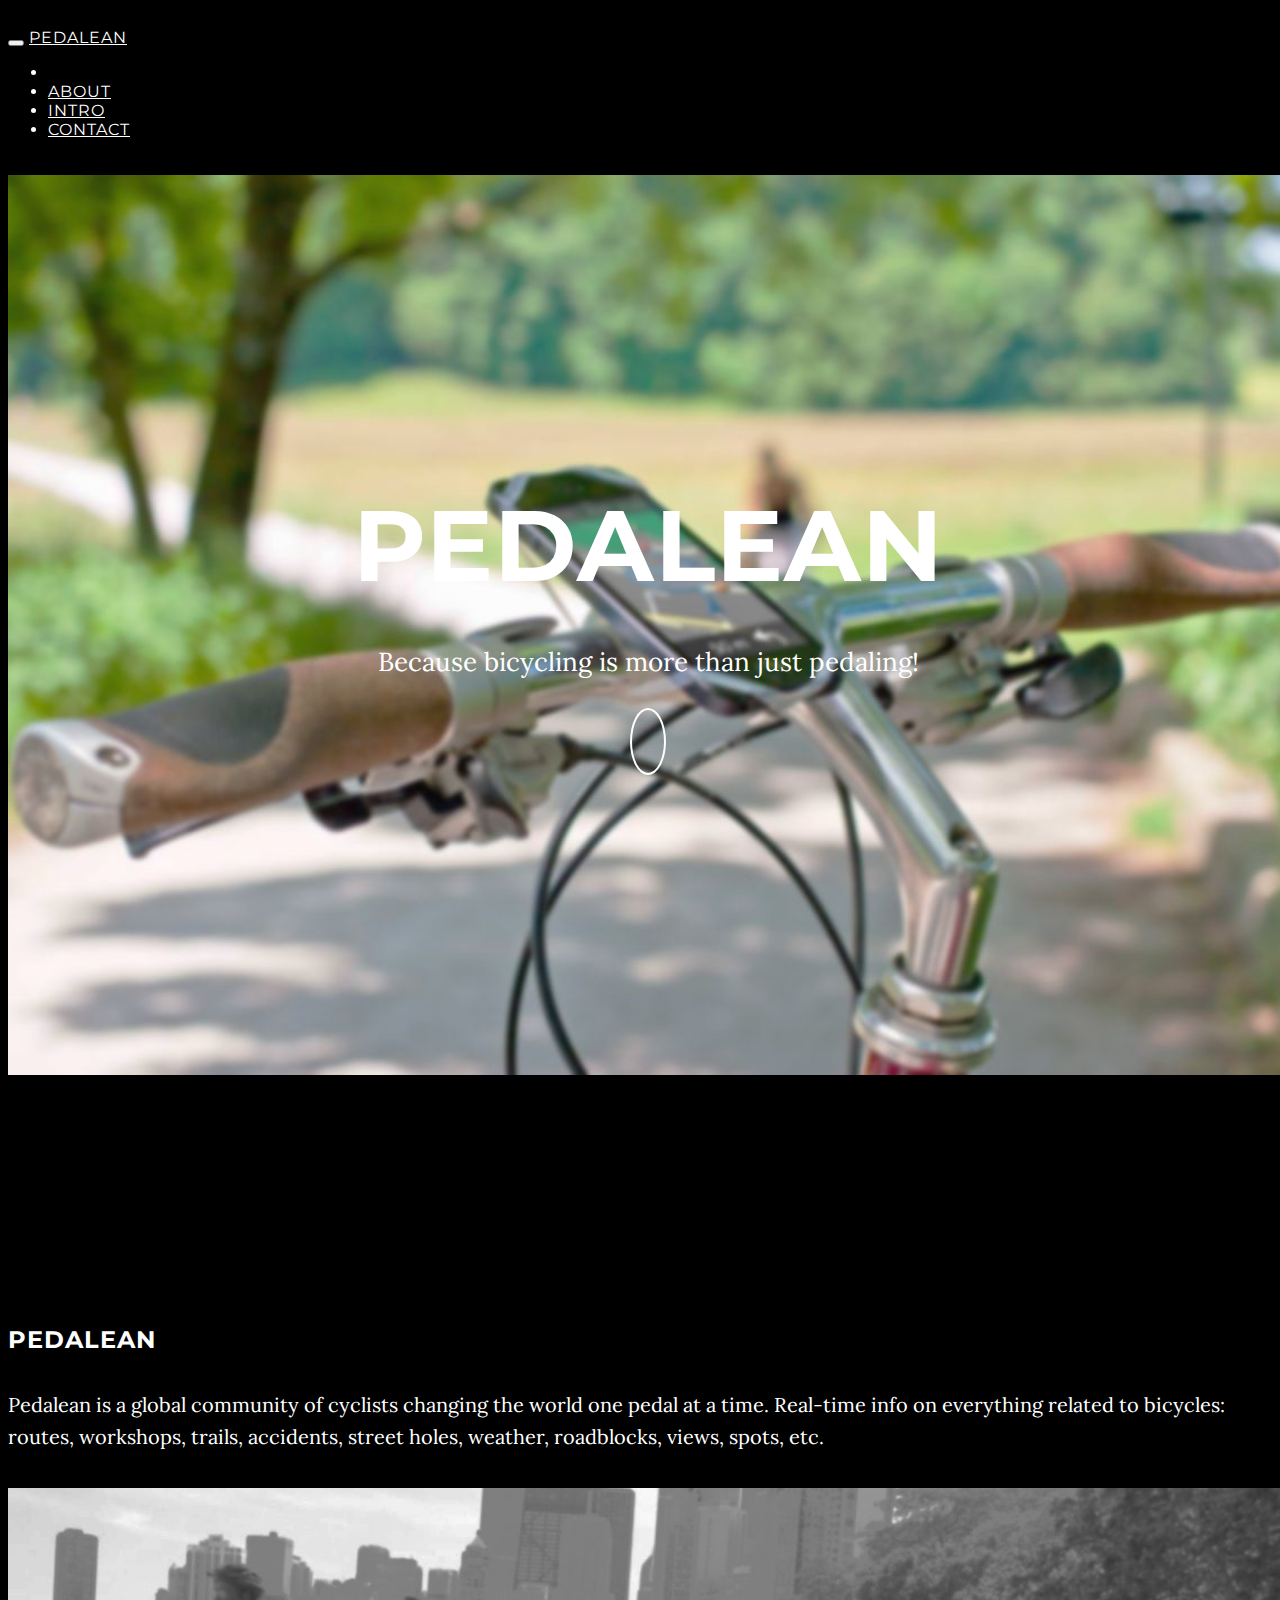
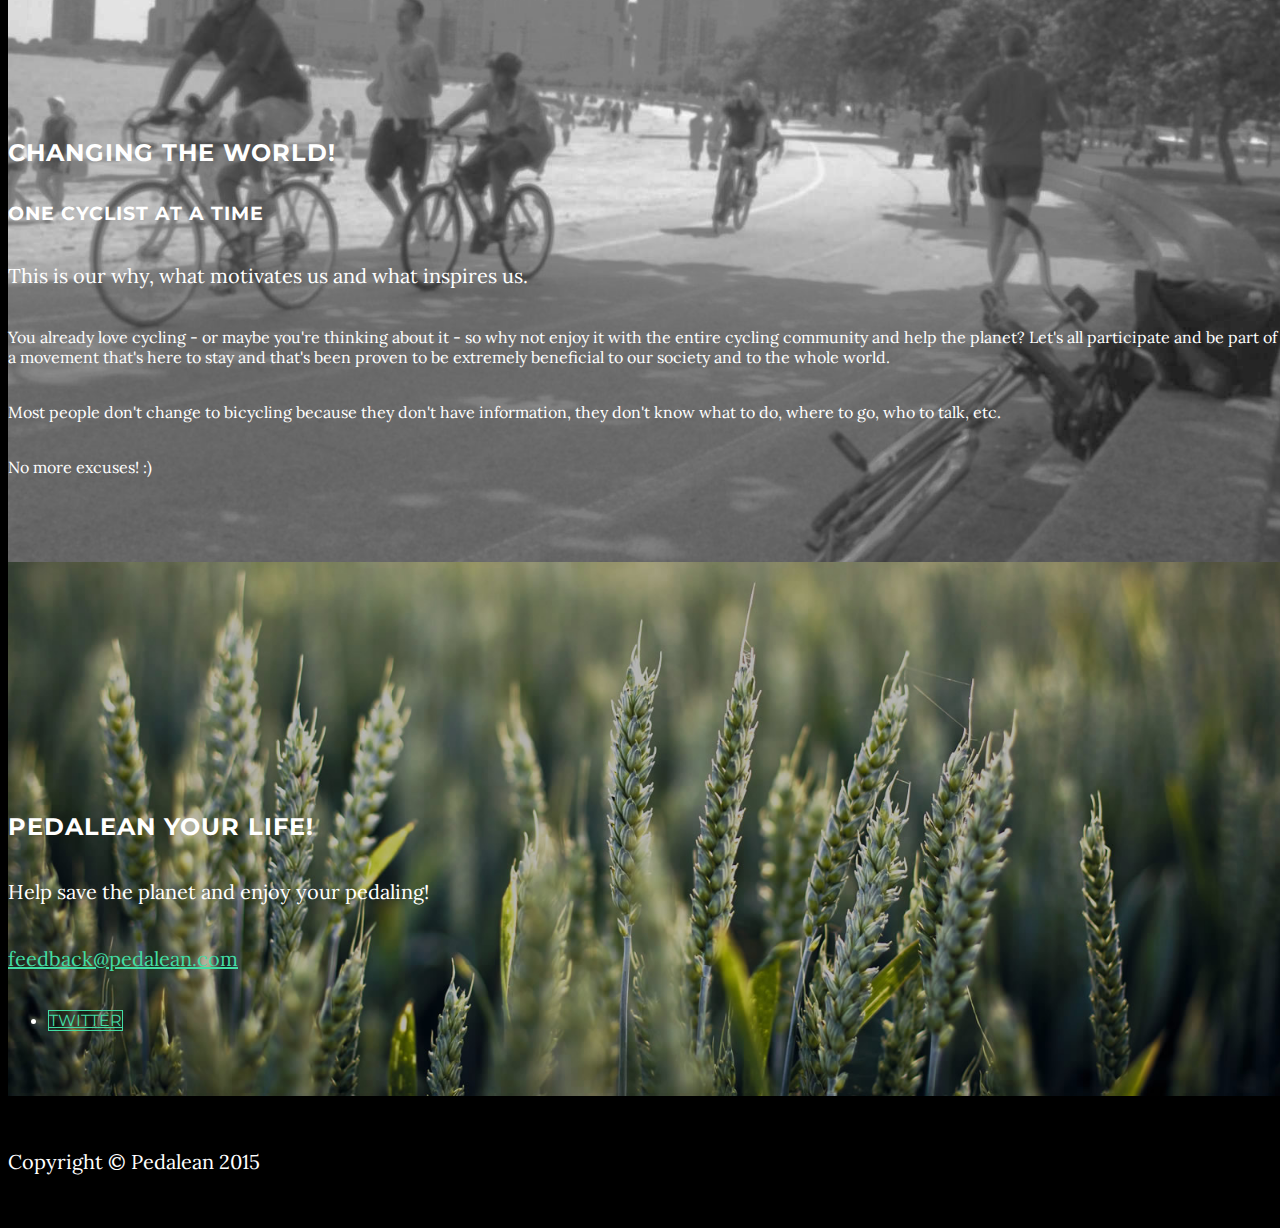
==== index.html @ bf2b72ed "pedalean" ====
<!DOCTYPE html>
<html lang="en">

<head>

    <meta charset="utf-8">
    <meta http-equiv="X-UA-Compatible" content="IE=edge">
    <meta name="viewport" content="width=device-width, initial-scale=1">
    <meta name="description" content="">
    <meta name="author" content="">

    <title>Pedalean</title>

    <!-- Bootstrap Core CSS -->
    <link href="css/bootstrap.min.css" rel="stylesheet">

    <!-- Custom CSS -->
    <link href="css/grayscale.css" rel="stylesheet">

    <!-- Custom Fonts -->
    <link href="font-awesome/css/font-awesome.min.css" rel="stylesheet" type="text/css">
    <link href="http://fonts.googleapis.com/css?family=Lora:400,700,400italic,700italic" rel="stylesheet" type="text/css">
    <link href="http://fonts.googleapis.com/css?family=Montserrat:400,700" rel="stylesheet" type="text/css">

    <!-- HTML5 Shim and Respond.js IE8 support of HTML5 elements and media queries -->
    <!-- WARNING: Respond.js doesn't work if you view the page via file:// -->
    <!--[if lt IE 9]>
        <script src="https://oss.maxcdn.com/libs/html5shiv/3.7.0/html5shiv.js"></script>
        <script src="https://oss.maxcdn.com/libs/respond.js/1.4.2/respond.min.js"></script>
    <![endif]-->

    <script>(function(){var w=window;var ic=w.Intercom;if(typeof ic==="function"){ic('reattach_activator');ic('update',intercomSettings);}else{var d=document;var i=function(){i.c(arguments)};i.q=[];i.c=function(args){i.q.push(args)};w.Intercom=i;function l(){var s=d.createElement('script');s.type='text/javascript';s.async=true;s.src='https://widget.intercom.io/widget/qs9r15j3';var x=d.getElementsByTagName('script')[0];x.parentNode.insertBefore(s,x);}if(w.attachEvent){w.attachEvent('onload',l);}else{w.addEventListener('load',l,false);}}})()</script>

</head>

<body id="page-top" data-spy="scroll" data-target=".navbar-fixed-top">

    <!-- Navigation -->
    <nav class="navbar navbar-custom navbar-fixed-top" role="navigation">
        <div class="container">
            <div class="navbar-header">
                <button type="button" class="navbar-toggle" data-toggle="collapse" data-target=".navbar-main-collapse">
                    <i class="fa fa-bars"></i>
                </button>
                <a class="navbar-brand page-scroll" href="#page-top">
                    <span class="light">Pedalean</span>
                </a>
            </div>

            <!-- Collect the nav links, forms, and other content for toggling -->
            <div class="collapse navbar-collapse navbar-right navbar-main-collapse">
                <ul class="nav navbar-nav">
                    <!-- Hidden li included to remove active class from about link when scrolled up past about section -->
                    <li class="hidden">
                        <a href="#page-top"></a>
                    </li>
                    <li>
                        <a class="page-scroll" href="#about">About</a>
                    </li>
                    <li>
                        <a class="page-scroll" href="#intro">Intro</a>
                    </li>
                    <li>
                        <a class="page-scroll" href="#contact">Contact</a>
                    </li>
                </ul>
            </div>
            <!-- /.navbar-collapse -->
        </div>
        <!-- /.container -->
    </nav>

    <!-- Intro Header -->
    <header class="intro">
        <div class="intro-body">
            <div class="container">
                <div class="row">
                    <div class="col-md-8 col-md-offset-2">
                        <h1 class="brand-heading">Pedalean</h1>
                        <p class="intro-text">
                            Because bicycling is more than just pedaling!
                        </p>
                        <a href="#about" class="btn btn-circle page-scroll">
                            <i class="fa fa-angle-double-down animated"></i>
                        </a>
                    </div>
                </div>
            </div>
        </div>
    </header>

    <!-- About Section -->
    <section id="about" class="container content-section text-center">
        <div class="row">
            <div class="col-lg-8 col-lg-offset-2">
                <h2>Pedalean</h2>
                <p>
                    Pedalean is a global community of cyclists changing the world one pedal at a time. Real-time info on everything related to bicycles: routes, workshops, trails, accidents, street holes, weather, roadblocks, views, spots, etc.
                </p>
            </div>
        </div>
    </section>

    <!-- Intro Section -->
    <section id="intro" class="container content-section text-center intro-section">
        <div class="row">
            <div class="col-lg-8 col-lg-offset-2">
                <h2>Changing The World!</h2>
                <h3>One Cyclist At A Time</h3>
                <p>
                    This is our why, what motivates us and what inspires us.
                <p>
                </p>
                    You already love cycling - or maybe you're thinking about it - so why not enjoy it with the entire cycling community and help the planet? Let's all participate and be part of a movement that's here to stay and that's been proven to be extremely beneficial to our society and to the whole world.
                <p>
                </p>
                    Most people don't change to bicycling because they don't have information, they don't know what to do, where to go, who to talk, etc.
                <p>
                </p>
                    No more excuses! :)
                </p>
            </div>
        </div>
    </section>

    <!-- Contact Section -->
    <section id="contact" class="container content-section text-center contact-section">
        <div class="row">
            <div class="col-lg-8 col-lg-offset-2">
                <h2>Pedalean Your Life!</h2>
                <p>Help save the planet and enjoy your pedaling!</p>
                <p><a href="mailto:feedback@pedalean.com">feedback@pedalean.com</a>
                </p>
                <ul class="list-inline banner-social-buttons">
                    <li>
                        <a href="https://twitter.com/pedalean" class="btn btn-default btn-lg"><i class="fa fa-twitter fa-fw"></i> <span class="network-name">Twitter</span></a>
                    </li>
<!--                     <li>
                        <a href="https://github.com/IronSummitMedia/startbootstrap" class="btn btn-default btn-lg"><i class="fa fa-github fa-fw"></i> <span class="network-name">Github</span></a>
                    </li>
                    <li>
                        <a href="https://plus.google.com/+Startbootstrap/posts" class="btn btn-default btn-lg"><i class="fa fa-google-plus fa-fw"></i> <span class="network-name">Google+</span></a>
                    </li> -->
                </ul>
            </div>
        </div>
    </section>

    <!-- Map Section -->
    <!-- <div id="map"></div> -->

    <!-- Footer -->
    <footer>
        <div class="container text-center">
            <p>Copyright &copy; Pedalean 2015</p>
        </div>
    </footer>

    <!-- jQuery -->
    <script src="js/jquery.js"></script>

    <!-- Bootstrap Core JavaScript -->
    <script src="js/bootstrap.min.js"></script>

    <!-- Plugin JavaScript -->
    <script src="js/jquery.easing.min.js"></script>

    <!-- Custom Theme JavaScript -->
    <script src="js/grayscale.js"></script>
    
    <script>
  (function(i,s,o,g,r,a,m){i['GoogleAnalyticsObject']=r;i[r]=i[r]||function(){
  (i[r].q=i[r].q||[]).push(arguments)},i[r].l=1*new Date();a=s.createElement(o),
  m=s.getElementsByTagName(o)[0];a.async=1;a.src=g;m.parentNode.insertBefore(a,m)
  })(window,document,'script','//www.google-analytics.com/analytics.js','ga');

  ga('create', 'UA-55635298-4', 'auto');
  ga('send', 'pageview');
    </script>

    <!-- start Mixpanel -->
    <script type="text/javascript">(function(f,b){if(!b.__SV){var a,e,i,g;window.mixpanel=b;b._i=[];b.init=function(a,e,d){function f(b,h){var a=h.split(".");2==a.length&&(b=b[a[0]],h=a[1]);b[h]=function(){b.push([h].concat(Array.prototype.slice.call(arguments,0)))}}var c=b;"undefined"!==typeof d?c=b[d]=[]:d="mixpanel";c.people=c.people||[];c.toString=function(b){var a="mixpanel";"mixpanel"!==d&&(a+="."+d);b||(a+=" (stub)");return a};c.people.toString=function(){return c.toString(1)+".people (stub)"};i="disable track track_pageview track_links track_forms register register_once alias unregister identify name_tag set_config people.set people.set_once people.increment people.append people.union people.track_charge people.clear_charges people.delete_user".split(" ");
for(g=0;g<i.length;g++)f(c,i[g]);b._i.push([a,e,d])};b.__SV=1.2;a=f.createElement("script");a.type="text/javascript";a.async=!0;a.src="undefined"!==typeof MIXPANEL_CUSTOM_LIB_URL?MIXPANEL_CUSTOM_LIB_URL:"//cdn.mxpnl.com/libs/mixpanel-2-latest.min.js";e=f.getElementsByTagName("script")[0];e.parentNode.insertBefore(a,e)}})(document,window.mixpanel||[]);
mixpanel.init("50af3ec91c4d174ef7da73c5a9fba769");</script>
    <!-- end Mixpanel -->

    <script type="text/javascript">
        var mobile = function() {
          return {
            detect: function() {
              var uagent = navigator.userAgent.toLowerCase();
              var list = this.mobiles;
              var ismobile = false;
              for (var d = 0; d < list.length; d += 1) {
                if (uagent.indexOf(list[d]) != -1) {
                  ismobile = true;
                }
              }
              return ismobile;
            },
            mobiles: [
              'midp', '240x320', 'blackberry', 'netfront', 'nokia', 'panasonic',
              'portalmmm', 'sharp', 'sie-', 'sonyericsson', 'symbian',
              'windows ce', 'benq', 'mda', 'mot-', 'opera mini',
              'philips', 'pocket pc', 'sagem', 'samsung', 'sda',
              'sgh-', 'vodafone', 'xda', 'palm', 'iphone',
              'ipod', 'android', 'ipad'
            ]
          };
        }();
        $(document).ready(function() {
            mixpanel.track("Visited Page");
            if (mobile.detect()) {
                mixpanel.register({"Is Mobile":true});
            }else{
                mixpanel.register({"Is Mobile":false});
            }
            window.Intercom('boot', {
              app_id: "qs9r15j3"
            });
        });
    </script>

</body>

</html>
---- css/grayscale.css ----
/*!
 * Start Bootstrap - Grayscale Bootstrap Theme (http://startbootstrap.com)
 * Code licensed under the Apache License v2.0.
 * For details, see http://www.apache.org/licenses/LICENSE-2.0.
 */

body {
    width: 100%;
    height: 100%;
    font-family: Lora,"Helvetica Neue",Helvetica,Arial,sans-serif;
    color: #fff;
    background-color: #000;
}

html {
    width: 100%;
    height: 100%;
}

h1,
h2,
h3,
h4,
h5,
h6 {
    margin: 0 0 35px;
    text-transform: uppercase;
    font-family: Montserrat,"Helvetica Neue",Helvetica,Arial,sans-serif;
    font-weight: 700;
    letter-spacing: 1px;
}

p {
    margin: 0 0 25px;
    font-size: 18px;
    line-height: 1.5;
}

@media(min-width:768px) {
    p {
        margin: 0 0 35px;
        font-size: 20px;
        line-height: 1.6;
    }
}

a {
    color: #42dca3;
    -webkit-transition: all .2s ease-in-out;
    -moz-transition: all .2s ease-in-out;
    transition: all .2s ease-in-out;
}

a:hover,
a:focus {
    text-decoration: none;
    color: #1d9b6c;
}

.light {
    font-weight: 400;
}

.navbar-custom {
    margin-bottom: 0;
    border-bottom: 1px solid rgba(255,255,255,.3);
    text-transform: uppercase;
    font-family: Montserrat,"Helvetica Neue",Helvetica,Arial,sans-serif;
    background-color: #000;
}

.navbar-custom .navbar-brand {
    font-weight: 700;
}

.navbar-custom .navbar-brand:focus {
    outline: 0;
}

.navbar-custom .navbar-brand .navbar-toggle {
    padding: 4px 6px;
    font-size: 16px;
    color: #fff;
}

.navbar-custom .navbar-brand .navbar-toggle:focus,
.navbar-custom .navbar-brand .navbar-toggle:active {
    outline: 0;
}

.navbar-custom a {
    color: #fff;
}

.navbar-custom .nav li a {
    -webkit-transition: background .3s ease-in-out;
    -moz-transition: background .3s ease-in-out;
    transition: background .3s ease-in-out;
}

.navbar-custom .nav li a:hover {
    outline: 0;
    color: rgba(255,255,255,.8);
    background-color: transparent;
}

.navbar-custom .nav li a:focus,
.navbar-custom .nav li a:active {
    outline: 0;
    background-color: transparent;
}

.navbar-custom .nav li.active {
    outline: 0;
}

.navbar-custom .nav li.active a {
    background-color: rgba(255,255,255,.3);
}

.navbar-custom .nav li.active a:hover {
    color: #fff;
}

@media(min-width:768px) {
    .navbar-custom {
        padding: 20px 0;
        border-bottom: 0;
        letter-spacing: 1px;
        background: 0 0;
        -webkit-transition: background .5s ease-in-out,padding .5s ease-in-out;
        -moz-transition: background .5s ease-in-out,padding .5s ease-in-out;
        transition: background .5s ease-in-out,padding .5s ease-in-out;
    }

    .navbar-custom.top-nav-collapse {
        padding: 0;
        border-bottom: 1px solid rgba(255,255,255,.3);
        background: #000;
    }
}

.intro {
    display: table;
    width: 100%;
    height: auto;
    padding: 100px 0;
    text-align: center;
    color: #fff;
    background: url(../img/intro-bg.jpg) no-repeat bottom center scroll;
    background-color: #000;
    -webkit-background-size: cover;
    -moz-background-size: cover;
    background-size: cover;
    -o-background-size: cover;
}

.intro .intro-body {
    display: table-cell;
    vertical-align: middle;
}

.intro .intro-body .brand-heading {
    font-size: 40px;
}

.intro .intro-body .intro-text {
    font-size: 18px;
}

@media(min-width:768px) {
    .intro {
        height: 100%;
        padding: 0;
    }

    .intro .intro-body .brand-heading {
        font-size: 100px;
    }

    .intro .intro-body .intro-text {
        font-size: 26px;
    }
}

.btn-circle {
    width: 70px;
    height: 70px;
    margin-top: 15px;
    padding: 7px 16px;
    border: 2px solid #fff;
    border-radius: 100%!important;
    font-size: 40px;
    color: #fff;
    background: 0 0;
    -webkit-transition: background .3s ease-in-out;
    -moz-transition: background .3s ease-in-out;
    transition: background .3s ease-in-out;
}

.btn-circle:hover,
.btn-circle:focus {
    outline: 0;
    color: #fff;
    background: rgba(255,255,255,.1);
}

.btn-circle i.animated {
    -webkit-transition-property: -webkit-transform;
    -webkit-transition-duration: 1s;
    -moz-transition-property: -moz-transform;
    -moz-transition-duration: 1s;
}

.btn-circle:hover i.animated {
    -webkit-animation-name: pulse;
    -moz-animation-name: pulse;
    -webkit-animation-duration: 1.5s;
    -moz-animation-duration: 1.5s;
    -webkit-animation-iteration-count: infinite;
    -moz-animation-iteration-count: infinite;
    -webkit-animation-timing-function: linear;
    -moz-animation-timing-function: linear;
}

@-webkit-keyframes pulse {    
    0% {
        -webkit-transform: scale(1);
        transform: scale(1);
    }

    50% {
        -webkit-transform: scale(1.2);
        transform: scale(1.2);
    }

    100% {
        -webkit-transform: scale(1);
        transform: scale(1);
    }
}

@-moz-keyframes pulse {    
    0% {
        -moz-transform: scale(1);
        transform: scale(1);
    }

    50% {
        -moz-transform: scale(1.2);
        transform: scale(1.2);
    }

    100% {
        -moz-transform: scale(1);
        transform: scale(1);
    }
}

.content-section {
    padding-top: 100px;
}

.intro-section {
    width: 100%;
    padding: 50px 0;
    color: #fff;
    background: url(../img/intro-section-bg.jpg) no-repeat center center scroll;
    background-color: #000;
    -webkit-background-size: cover;
    -moz-background-size: cover;
    background-size: cover;
    -o-background-size: cover;
}
.contact-section {
    width: 100%;
    padding: 50px 0;
    color: #fff;
    background: url(../img/contact-section-bg.jpg) no-repeat center center scroll;
    background-color: #000;
    -webkit-background-size: cover;
    -moz-background-size: cover;
    background-size: cover;
    -o-background-size: cover;
}

#map {
    width: 100%;
    height: 200px;
    margin-top: 100px;
}

@media(min-width:767px) {
    .content-section {
        padding-top: 250px;
    }

    .download-section {
        padding: 100px 0;
    }

    #map {
        height: 400px;
        margin-top: 250px;
    }
}

.btn {
    border-radius: 0;
    text-transform: uppercase;
    font-family: Montserrat,"Helvetica Neue",Helvetica,Arial,sans-serif;
    font-weight: 400;
    -webkit-transition: all .3s ease-in-out;
    -moz-transition: all .3s ease-in-out;
    transition: all .3s ease-in-out;
}

.btn-default {
    border: 1px solid #42dca3;
    color: #42dca3;
    background-color: transparent;
}

.btn-default:hover,
.btn-default:focus {
    border: 1px solid #42dca3;
    outline: 0;
    color: #000;
    background-color: #42dca3;
}

ul.banner-social-buttons {
    margin-top: 0;
}

@media(max-width:1199px) {
    ul.banner-social-buttons {
        margin-top: 15px;
    }
}

@media(max-width:767px) {
    ul.banner-social-buttons li {
        display: block;
        margin-bottom: 20px;
        padding: 0;
    }

    ul.banner-social-buttons li:last-child {
        margin-bottom: 0;
    }
}

footer {
    padding: 50px 0;
}

footer p {
    margin: 0;
}

::-moz-selection {
    text-shadow: none;
    background: #fcfcfc;
    background: rgba(255,255,255,.2);
}

::selection {
    text-shadow: none;
    background: #fcfcfc;
    background: rgba(255,255,255,.2);
}

img::selection {
    background: 0 0;
}

img::-moz-selection {
    background: 0 0;
}

body {
    webkit-tap-highlight-color: rgba(255,255,255,.2);
}
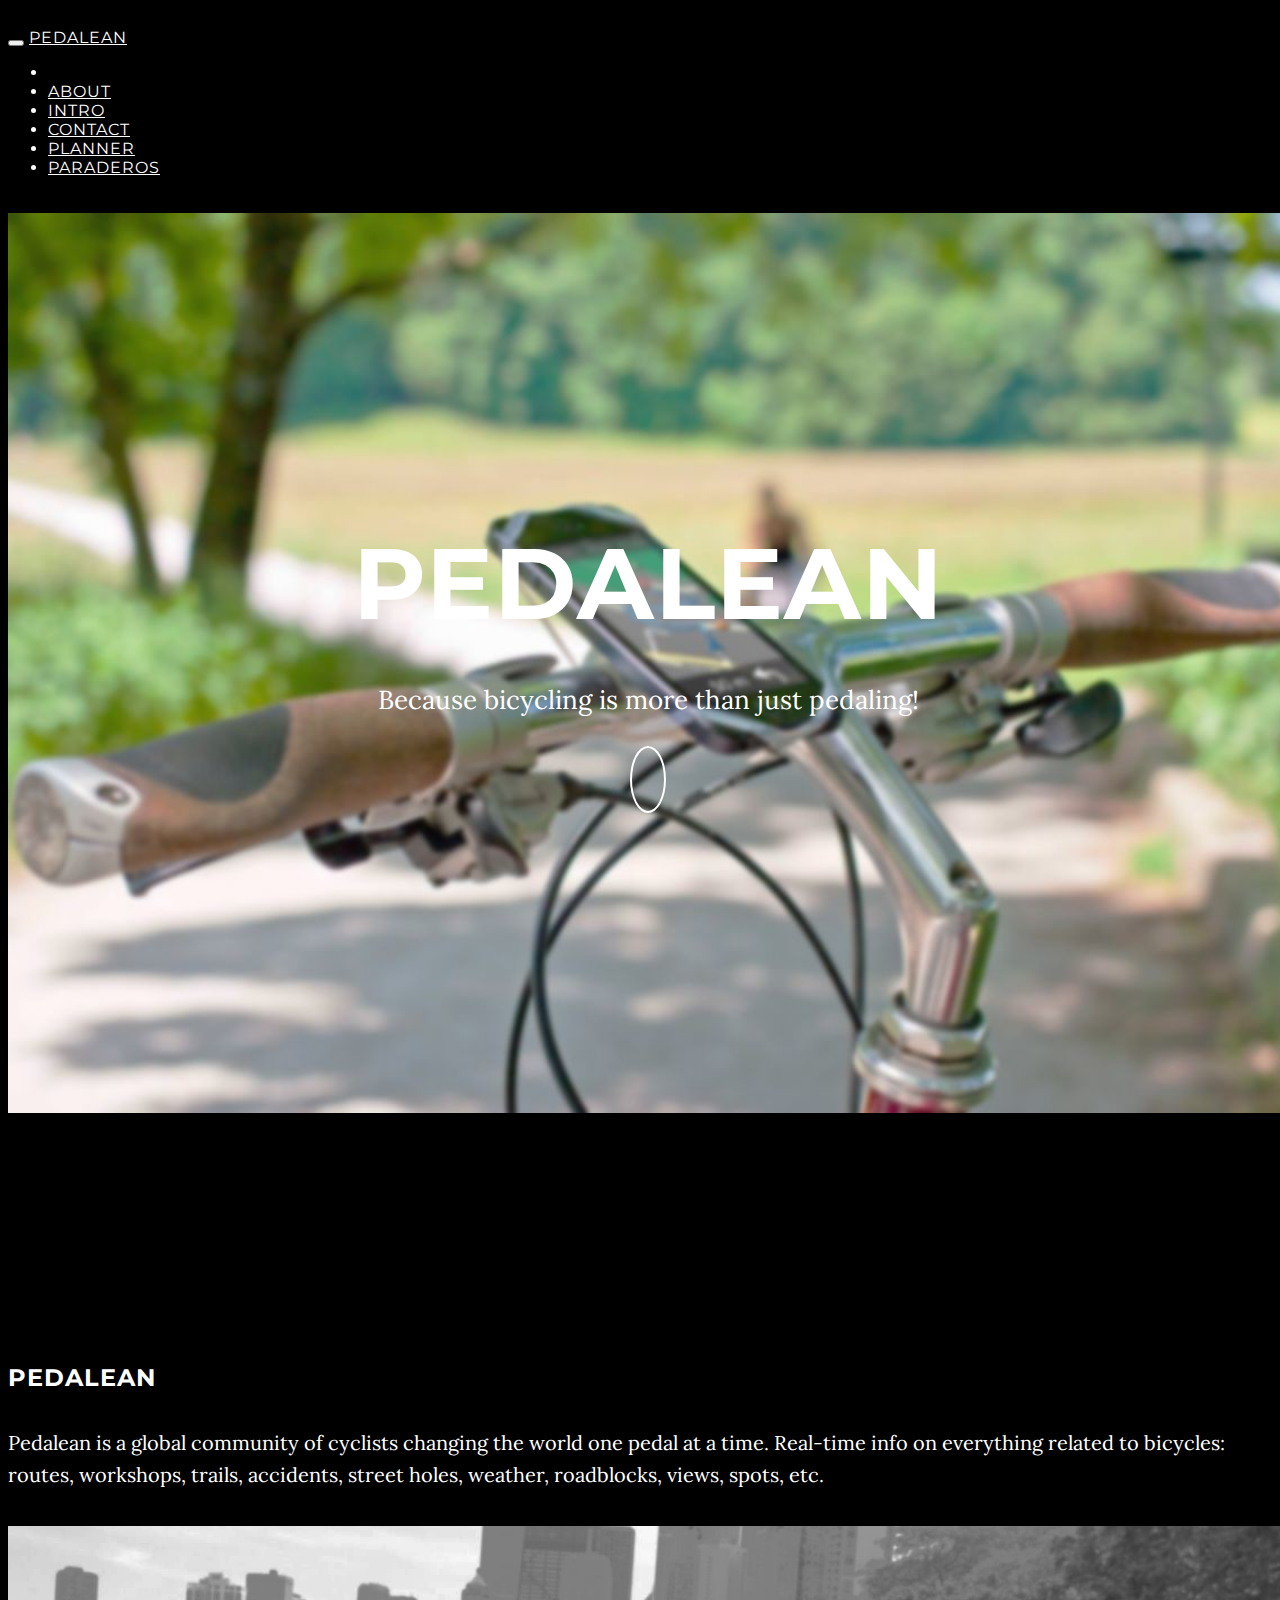
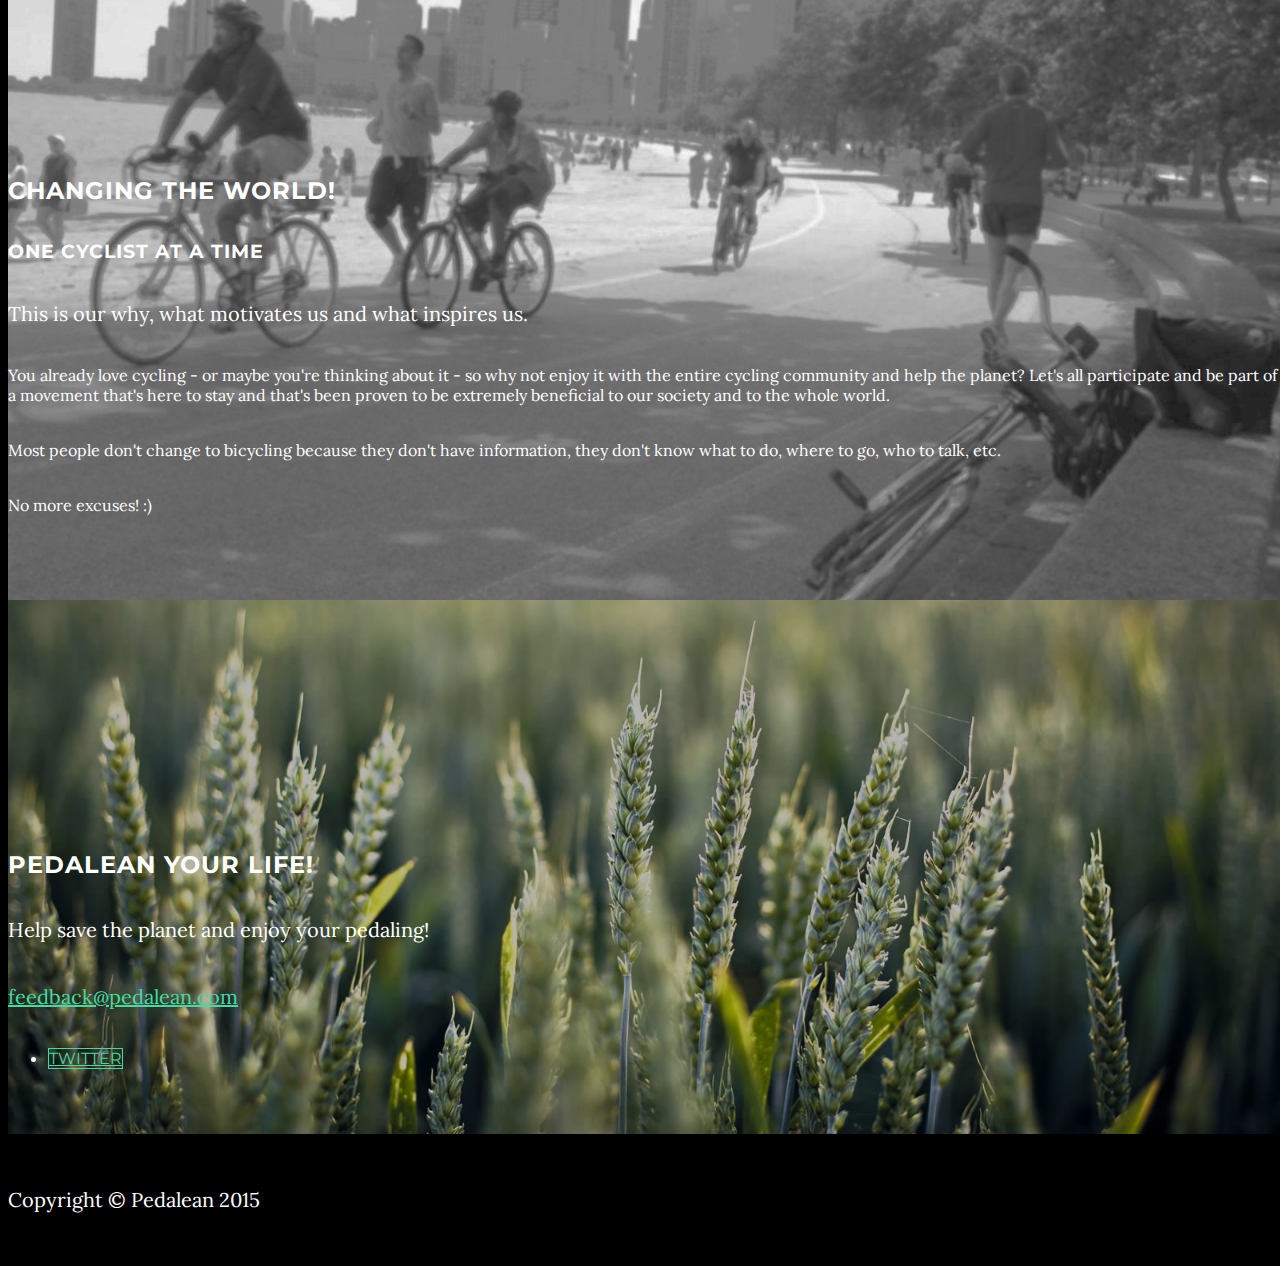
==== commit 3503491a: "app links" ====
--- a/index.html
+++ b/index.html
@@ -62,6 +62,12 @@
                     </li>
                     <li>
                         <a class="page-scroll" href="#contact">Contact</a>
+                    </li>
+                    <li>
+                        <a class="page-scroll" href="http://planner.pedalean.com">Planner</a>
+                    </li>
+                    <li>
+                        <a class="page-scroll" href="http://paraderos.pedalean.com">Paraderos</a>
                     </li>
                 </ul>
             </div>
@@ -167,7 +173,7 @@
 
     <!-- Custom Theme JavaScript -->
     <script src="js/grayscale.js"></script>
-    
+
     <script>
   (function(i,s,o,g,r,a,m){i['GoogleAnalyticsObject']=r;i[r]=i[r]||function(){
   (i[r].q=i[r].q||[]).push(arguments)},i[r].l=1*new Date();a=s.createElement(o),
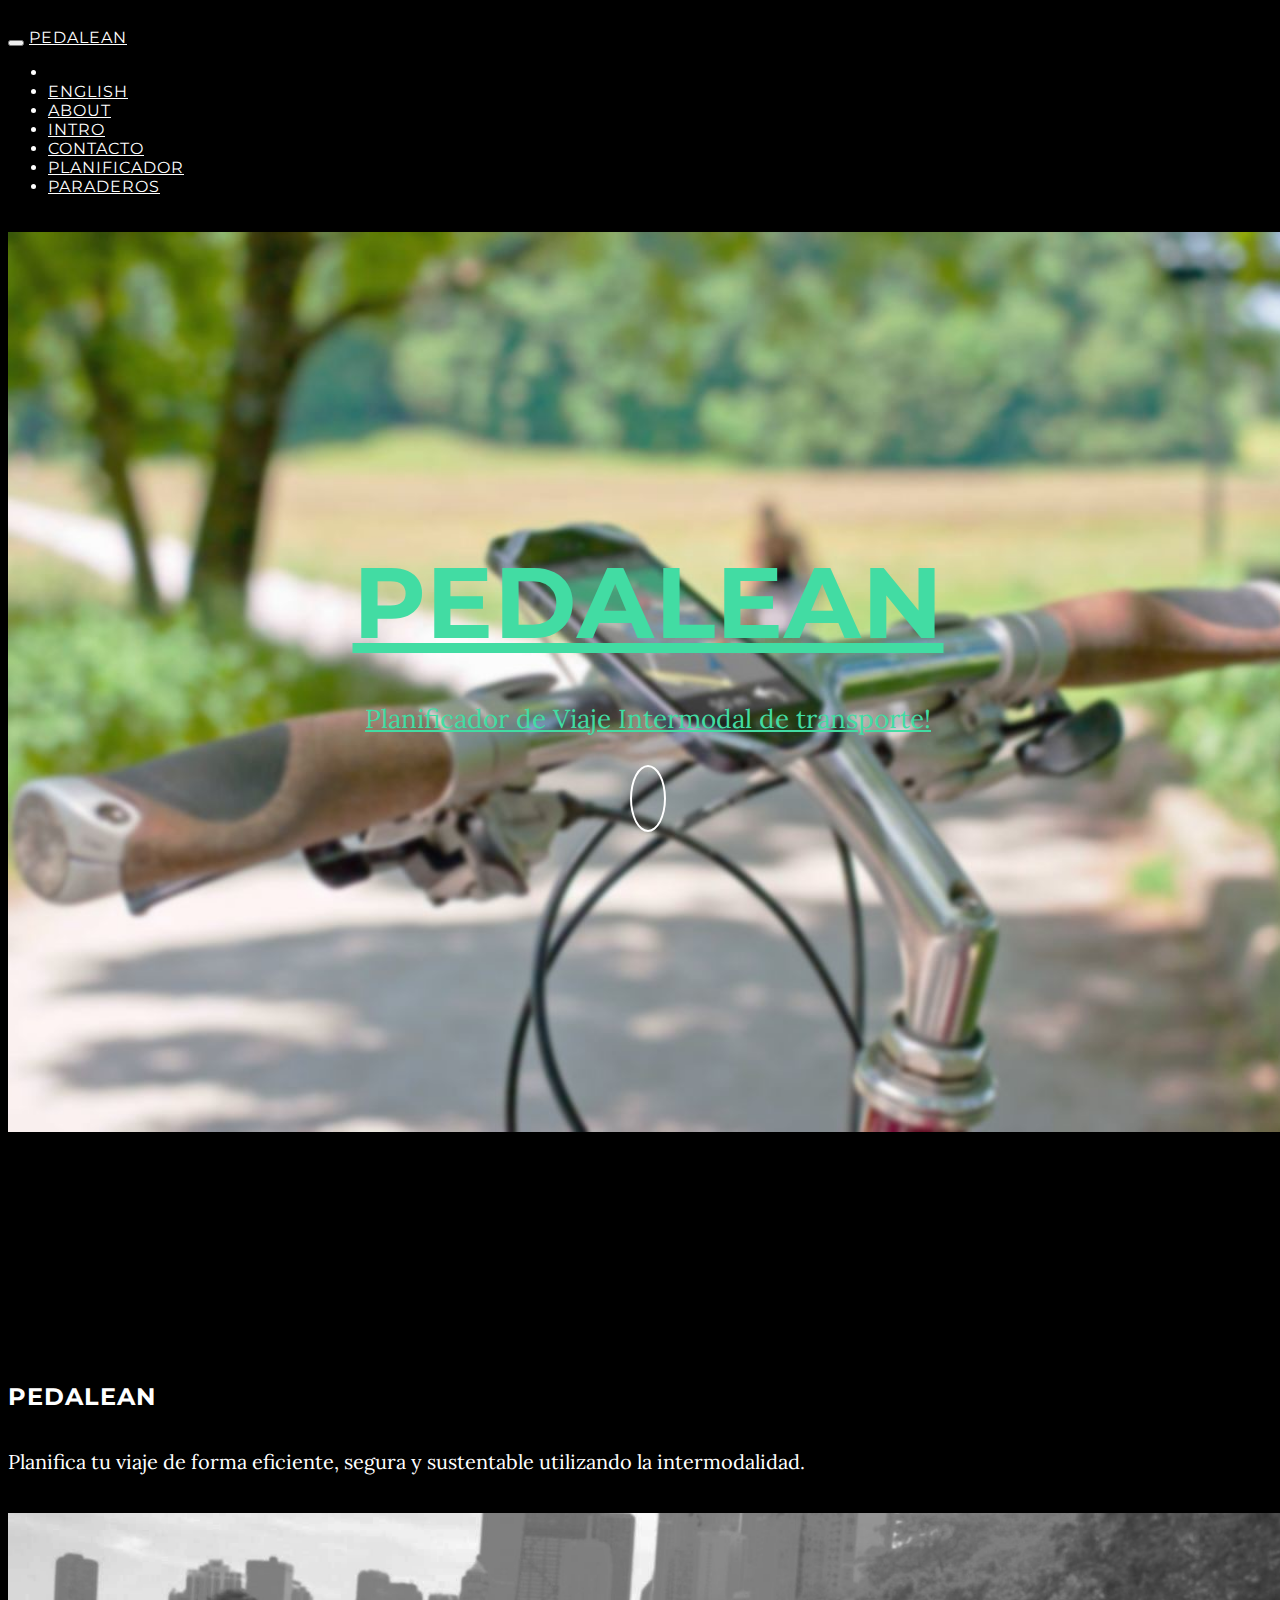
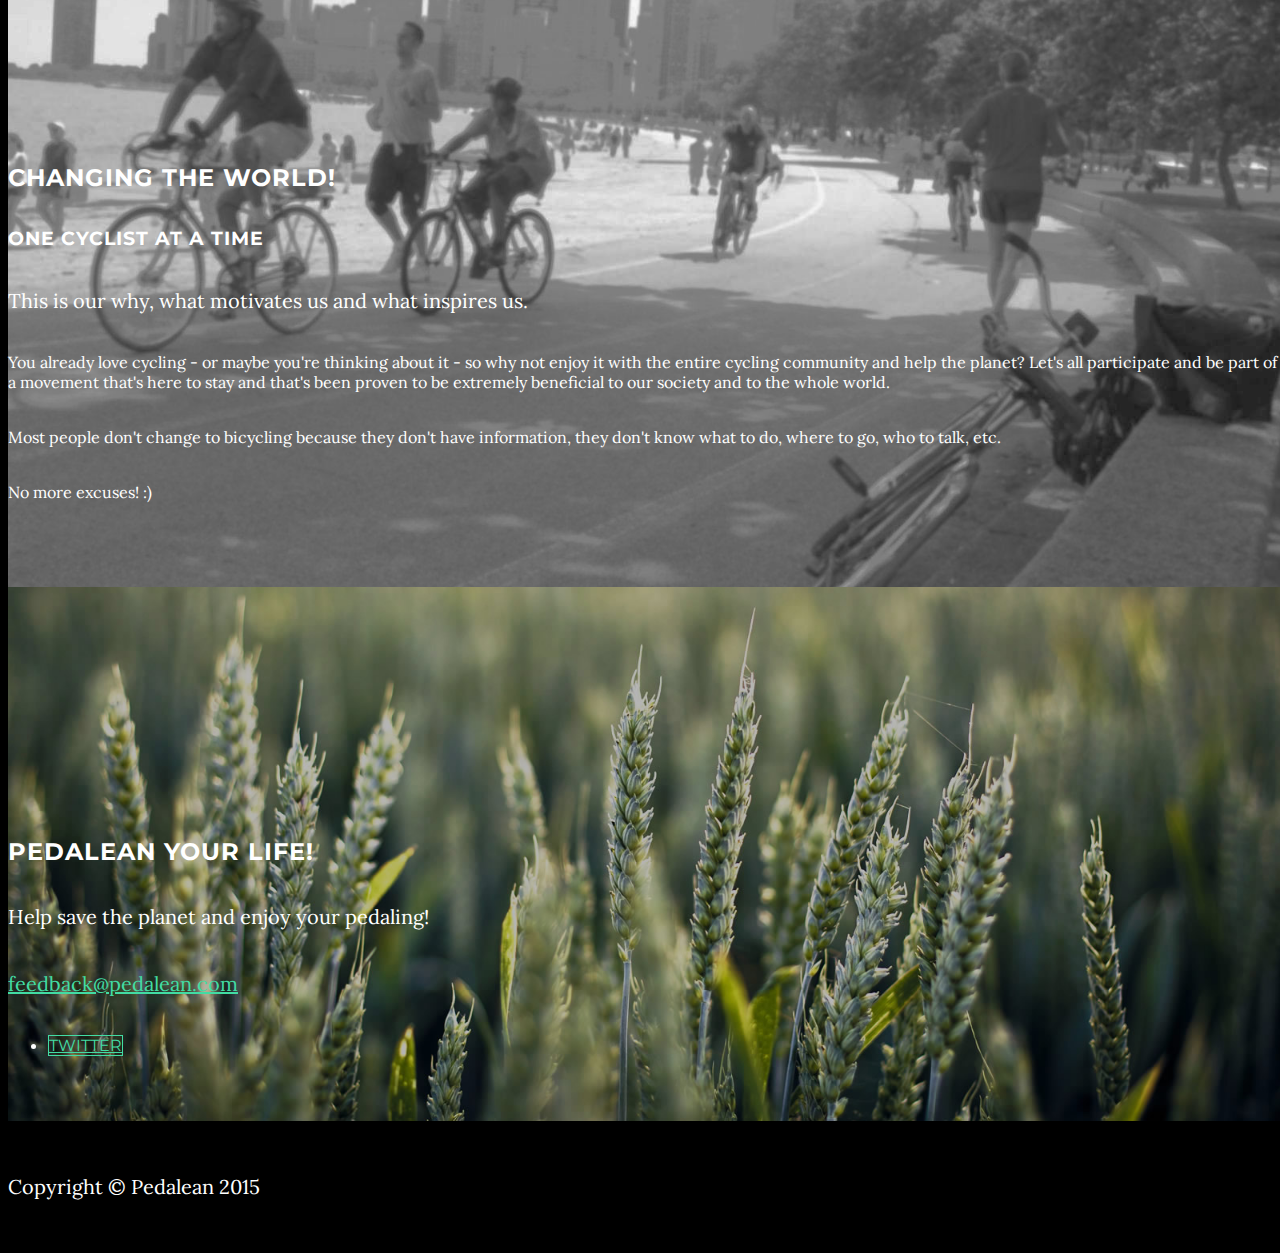
==== commit 452cc52b: "es site" ====
--- a/index.html
+++ b/index.html
@@ -8,6 +8,34 @@
     <meta name="viewport" content="width=device-width, initial-scale=1">
     <meta name="description" content="">
     <meta name="author" content="">
+
+    <link rel="canonical" href="http://signup.pedalean.com/" />
+    <meta property="og:type" content="website" />
+    <meta property="og:title" content="Pedalean | Planificador de transporte multimodal" />
+    <meta property="og:description" content="Planifica tu viaje, compara alternativas de transporte, y encuentra la manera más sustentable, saludable y barata de viajar" />
+    <meta property="og:url" content="http://signup.pedalean.com/" />
+    <meta property="og:site_name" content="Pedalean" />
+    <meta property="article:publisher" content="https://www.facebook.com/pedalean" />
+    <script type="application/ld+json">
+    {
+      "@context" : "http://schema.org",
+      "@type" : "WebSite",
+      "name" : "Pedalean",
+      "url" : "http://signup.pedalean.com/"
+    }
+    </script>
+    <script type="application/ld+json">
+    {
+      "@context" : "http://schema.org",
+      "@type" : "Organization",
+      "name": "Pedalean",
+      "url" : "http://pedalean.com/",
+      "sameAs" : [
+        "https://twitter.com/pedalean",
+        "https://www.facebook.com/pedalean"
+      ]
+    }
+    </script>
 
     <title>Pedalean</title>
 
@@ -55,16 +83,19 @@
                         <a href="#page-top"></a>
                     </li>
                     <li>
+                        <a class="page-scroll" href="/en/">English</a>
+                    </li>
+                    <li>
                         <a class="page-scroll" href="#about">About</a>
                     </li>
                     <li>
                         <a class="page-scroll" href="#intro">Intro</a>
                     </li>
                     <li>
-                        <a class="page-scroll" href="#contact">Contact</a>
-                    </li>
-                    <li>
-                        <a class="page-scroll" href="http://planner.pedalean.com">Planner</a>
+                        <a class="page-scroll" href="#contact">Contacto</a>
+                    </li>
+                    <li>
+                        <a class="page-scroll" href="http://planner.pedalean.com">Planificador</a>
                     </li>
                     <li>
                         <a class="page-scroll" href="http://paraderos.pedalean.com">Paraderos</a>
@@ -82,9 +113,15 @@
             <div class="container">
                 <div class="row">
                     <div class="col-md-8 col-md-offset-2">
-                        <h1 class="brand-heading">Pedalean</h1>
+                        <h1 class="brand-heading">
+                            <a href="http://planner.pedalean.com">
+                                Pedalean
+                            </a>
+                        </h1>
                         <p class="intro-text">
-                            Because bicycling is more than just pedaling!
+                            <a href="http://planner.pedalean.com">
+                                Planificador de Viaje Intermodal de transporte!
+                            </a>
                         </p>
                         <a href="#about" class="btn btn-circle page-scroll">
                             <i class="fa fa-angle-double-down animated"></i>
@@ -101,7 +138,7 @@
             <div class="col-lg-8 col-lg-offset-2">
                 <h2>Pedalean</h2>
                 <p>
-                    Pedalean is a global community of cyclists changing the world one pedal at a time. Real-time info on everything related to bicycles: routes, workshops, trails, accidents, street holes, weather, roadblocks, views, spots, etc.
+                    Planifica tu viaje de forma eficiente, segura y sustentable utilizando la intermodalidad.
                 </p>
             </div>
         </div>
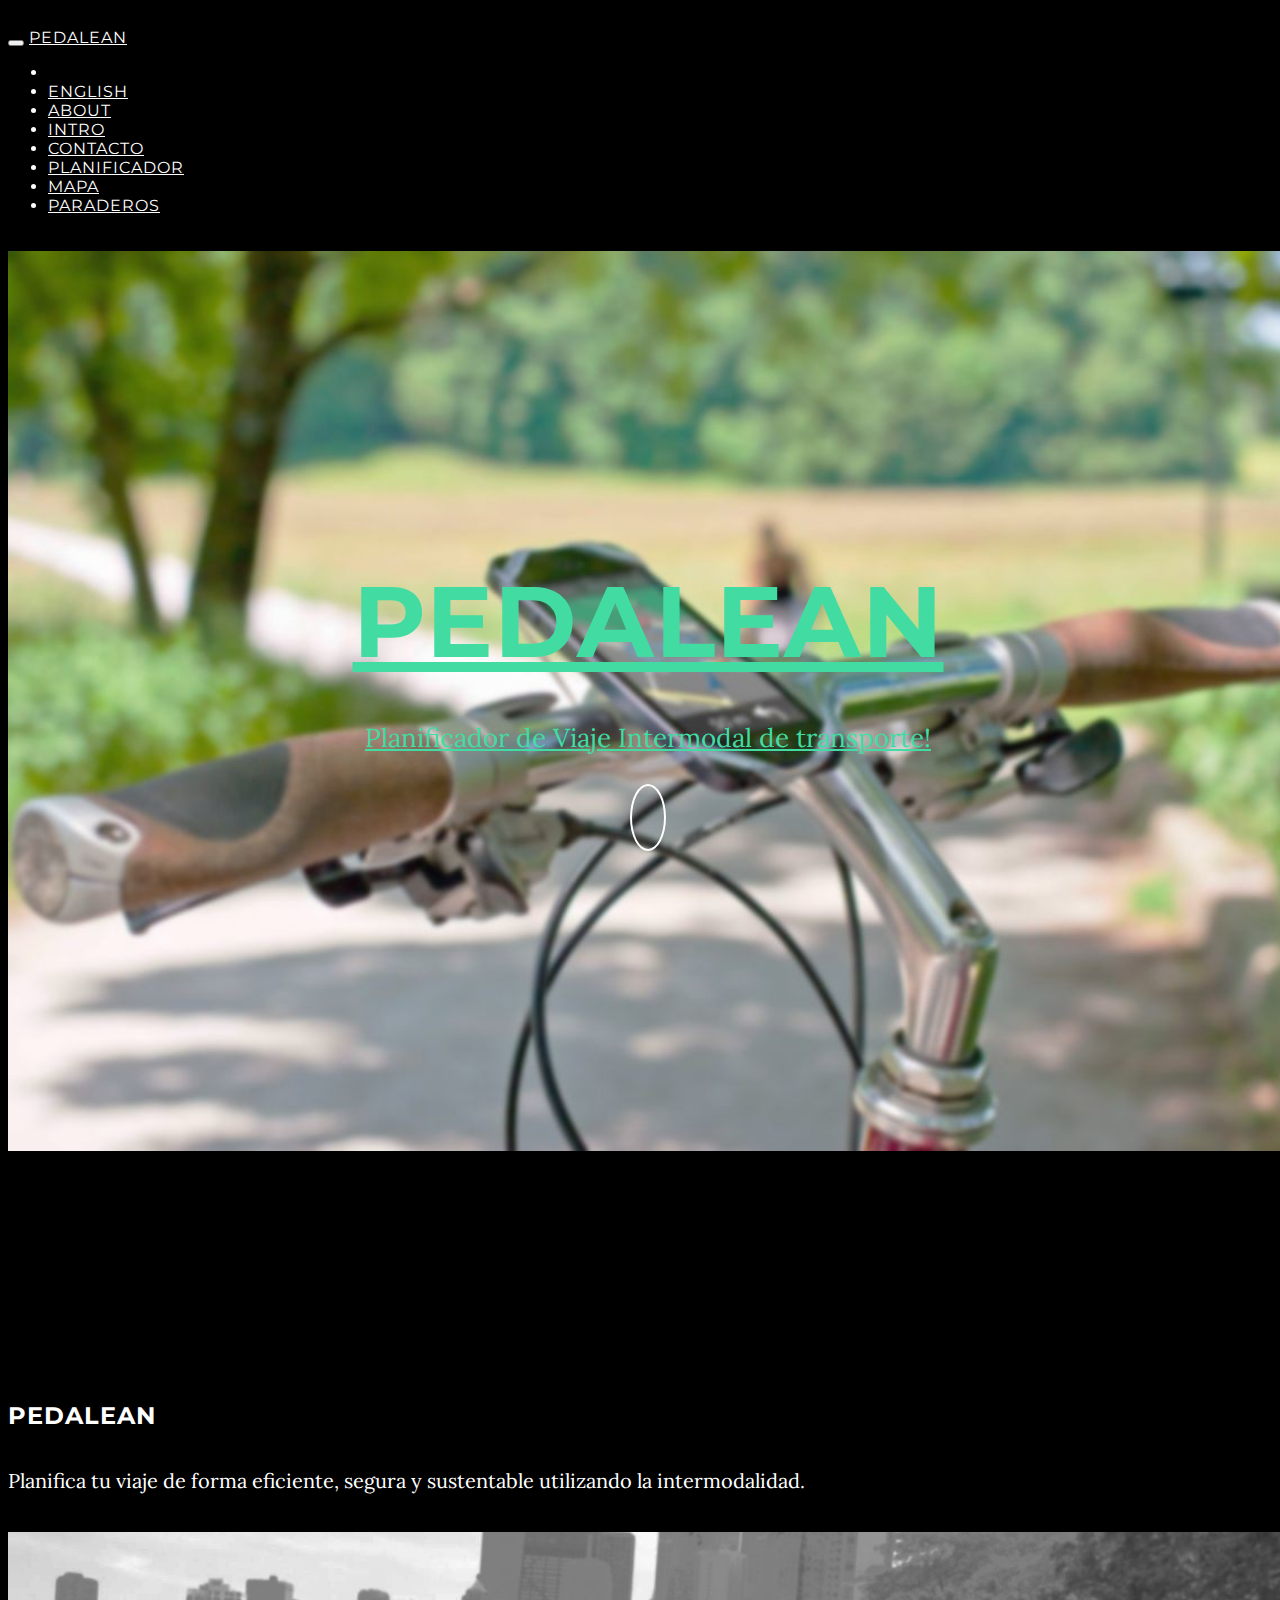
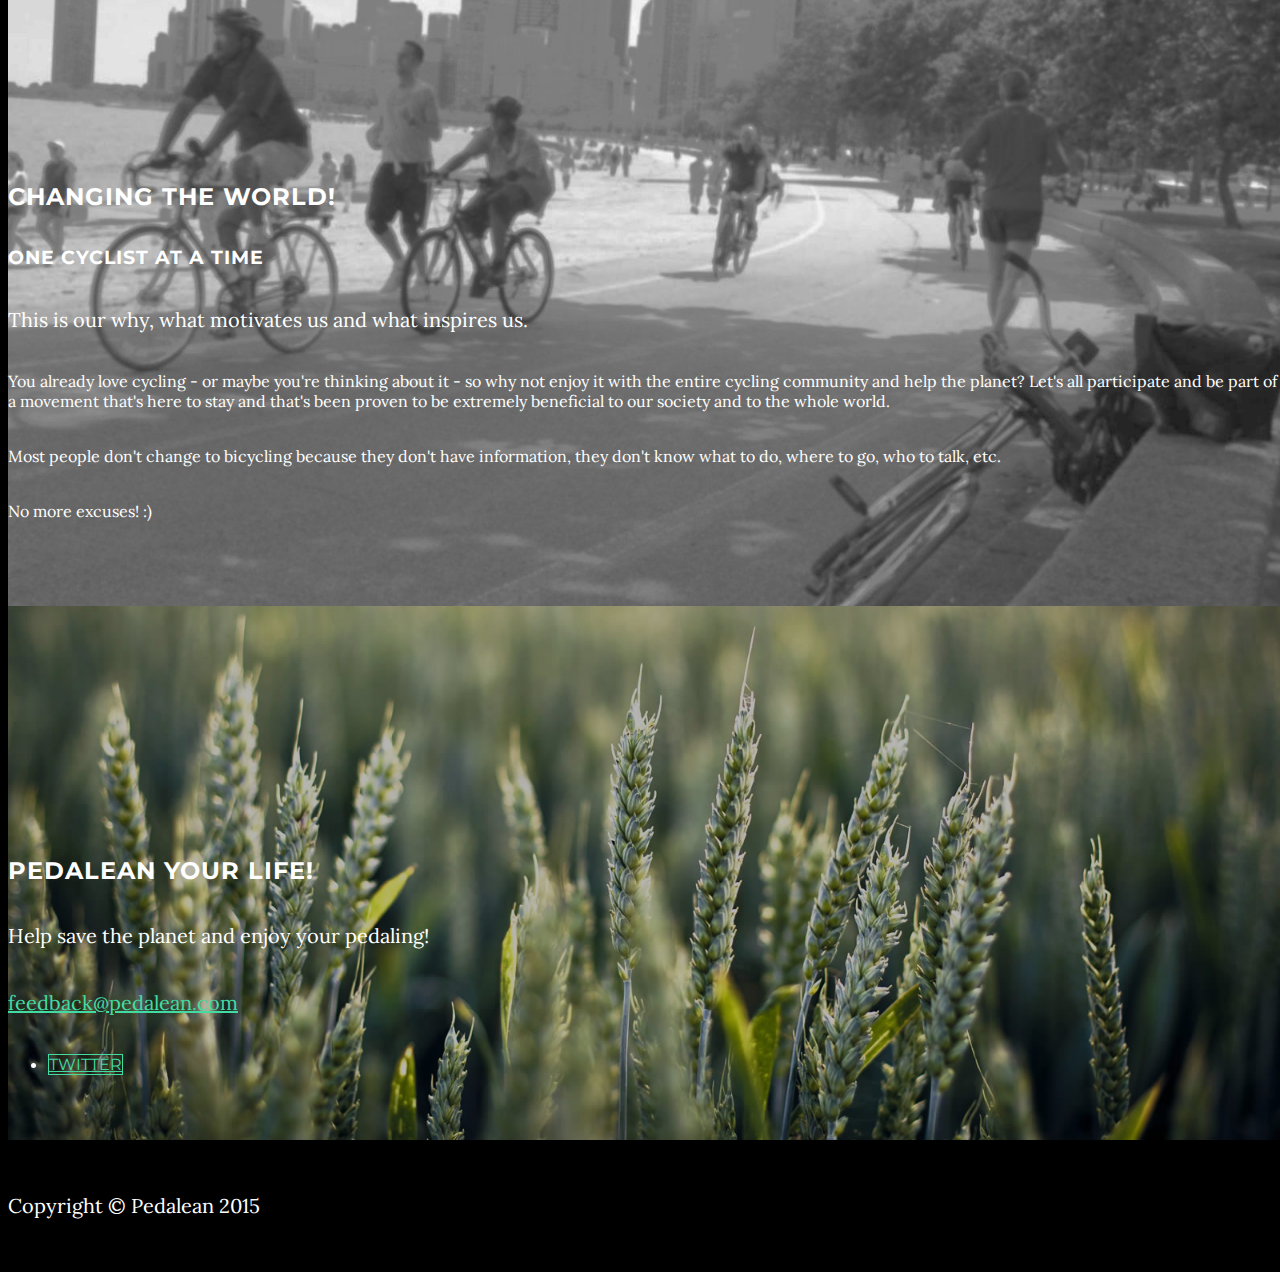
==== commit 60ee31ba: "Update index.html" ====
--- a/index.html
+++ b/index.html
@@ -6,7 +6,10 @@
     <meta charset="utf-8">
     <meta http-equiv="X-UA-Compatible" content="IE=edge">
     <meta name="viewport" content="width=device-width, initial-scale=1">
-    <meta name="description" content="">
+    <meta name="robots" content="index, follow" />
+    <meta name="description" content="Planifica tu viaje, compara alternativas de transporte, y encuentra la manera más sustentable, saludable y barata de viajar">
+    <meta name="keywords" content="planificador, transantiago, como llegar, paraderos, recorridos, planificar viaje transantiago, alternativas, tiempo de espera, sustentable, saludable" />
+
     <meta name="author" content="">
 
     <link rel="canonical" href="http://signup.pedalean.com/" />
@@ -96,6 +99,9 @@
                     </li>
                     <li>
                         <a class="page-scroll" href="http://planner.pedalean.com">Planificador</a>
+                    </li>
+                    <li>
+                        <a class="page-scroll" href="http://map.pedalean.com">Mapa</a>
                     </li>
                     <li>
                         <a class="page-scroll" href="http://paraderos.pedalean.com">Paraderos</a>
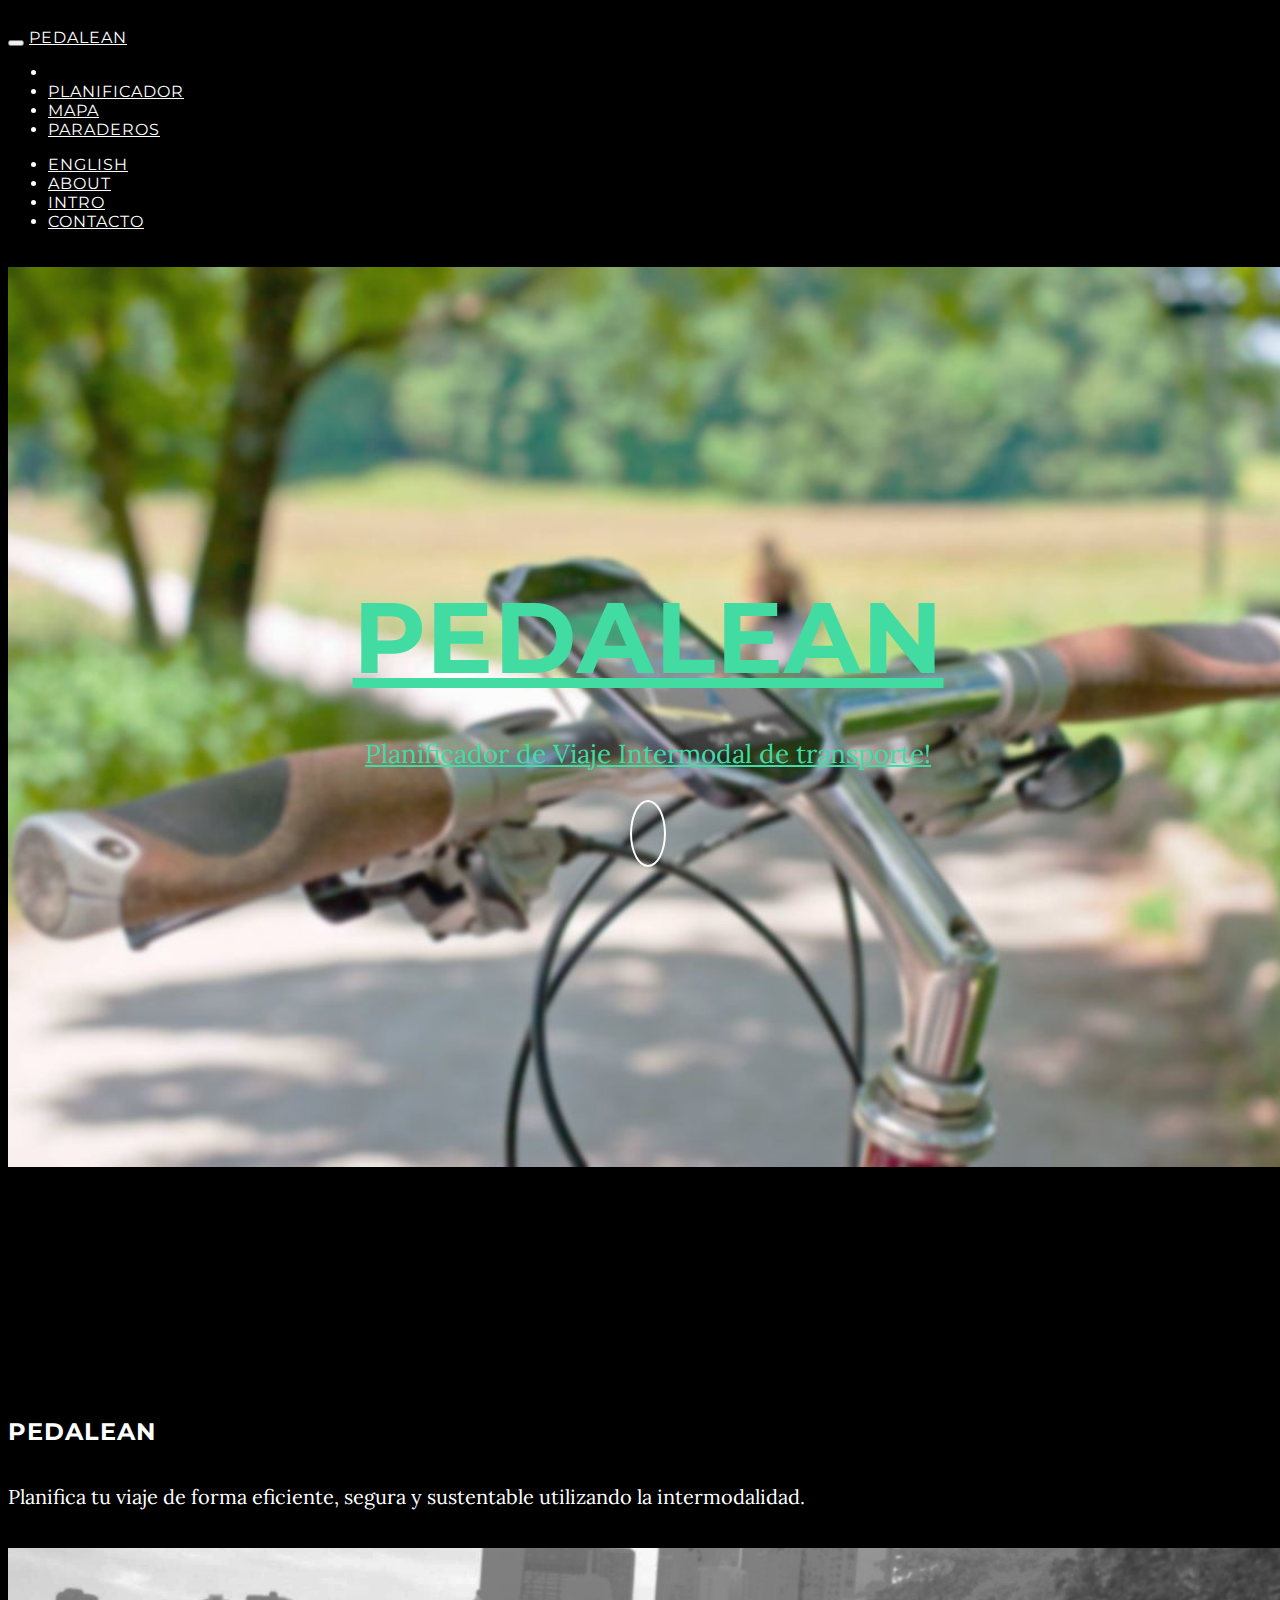
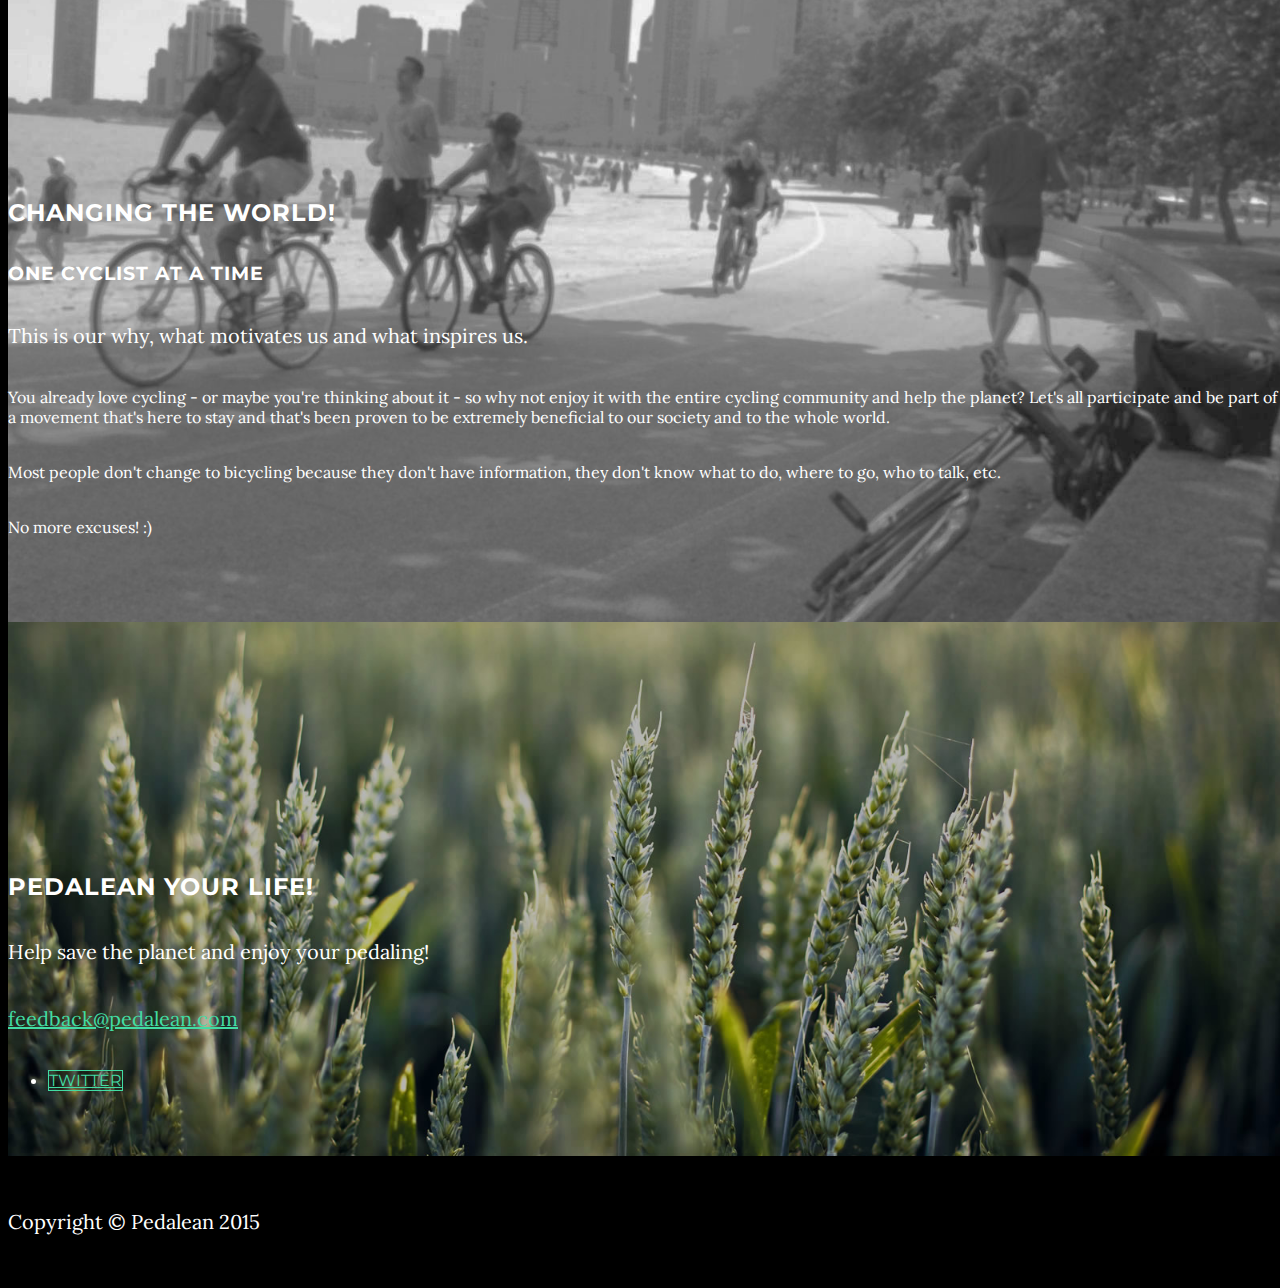
==== commit d8430fe0: "Update index.html" ====
--- a/index.html
+++ b/index.html
@@ -86,6 +86,17 @@
                         <a href="#page-top"></a>
                     </li>
                     <li>
+                        <a class="page-scroll" href="http://planner.pedalean.com">Planificador</a>
+                    </li>
+                    <li>
+                        <a class="page-scroll" href="http://map.pedalean.com">Mapa</a>
+                    </li>
+                    <li>
+                        <a class="page-scroll" href="http://paraderos.pedalean.com">Paraderos</a>
+                    </li>
+                </ul>
+                <ul class="nav navbar-nav">
+                    <li>
                         <a class="page-scroll" href="/en/">English</a>
                     </li>
                     <li>
@@ -96,15 +107,6 @@
                     </li>
                     <li>
                         <a class="page-scroll" href="#contact">Contacto</a>
-                    </li>
-                    <li>
-                        <a class="page-scroll" href="http://planner.pedalean.com">Planificador</a>
-                    </li>
-                    <li>
-                        <a class="page-scroll" href="http://map.pedalean.com">Mapa</a>
-                    </li>
-                    <li>
-                        <a class="page-scroll" href="http://paraderos.pedalean.com">Paraderos</a>
                     </li>
                 </ul>
             </div>
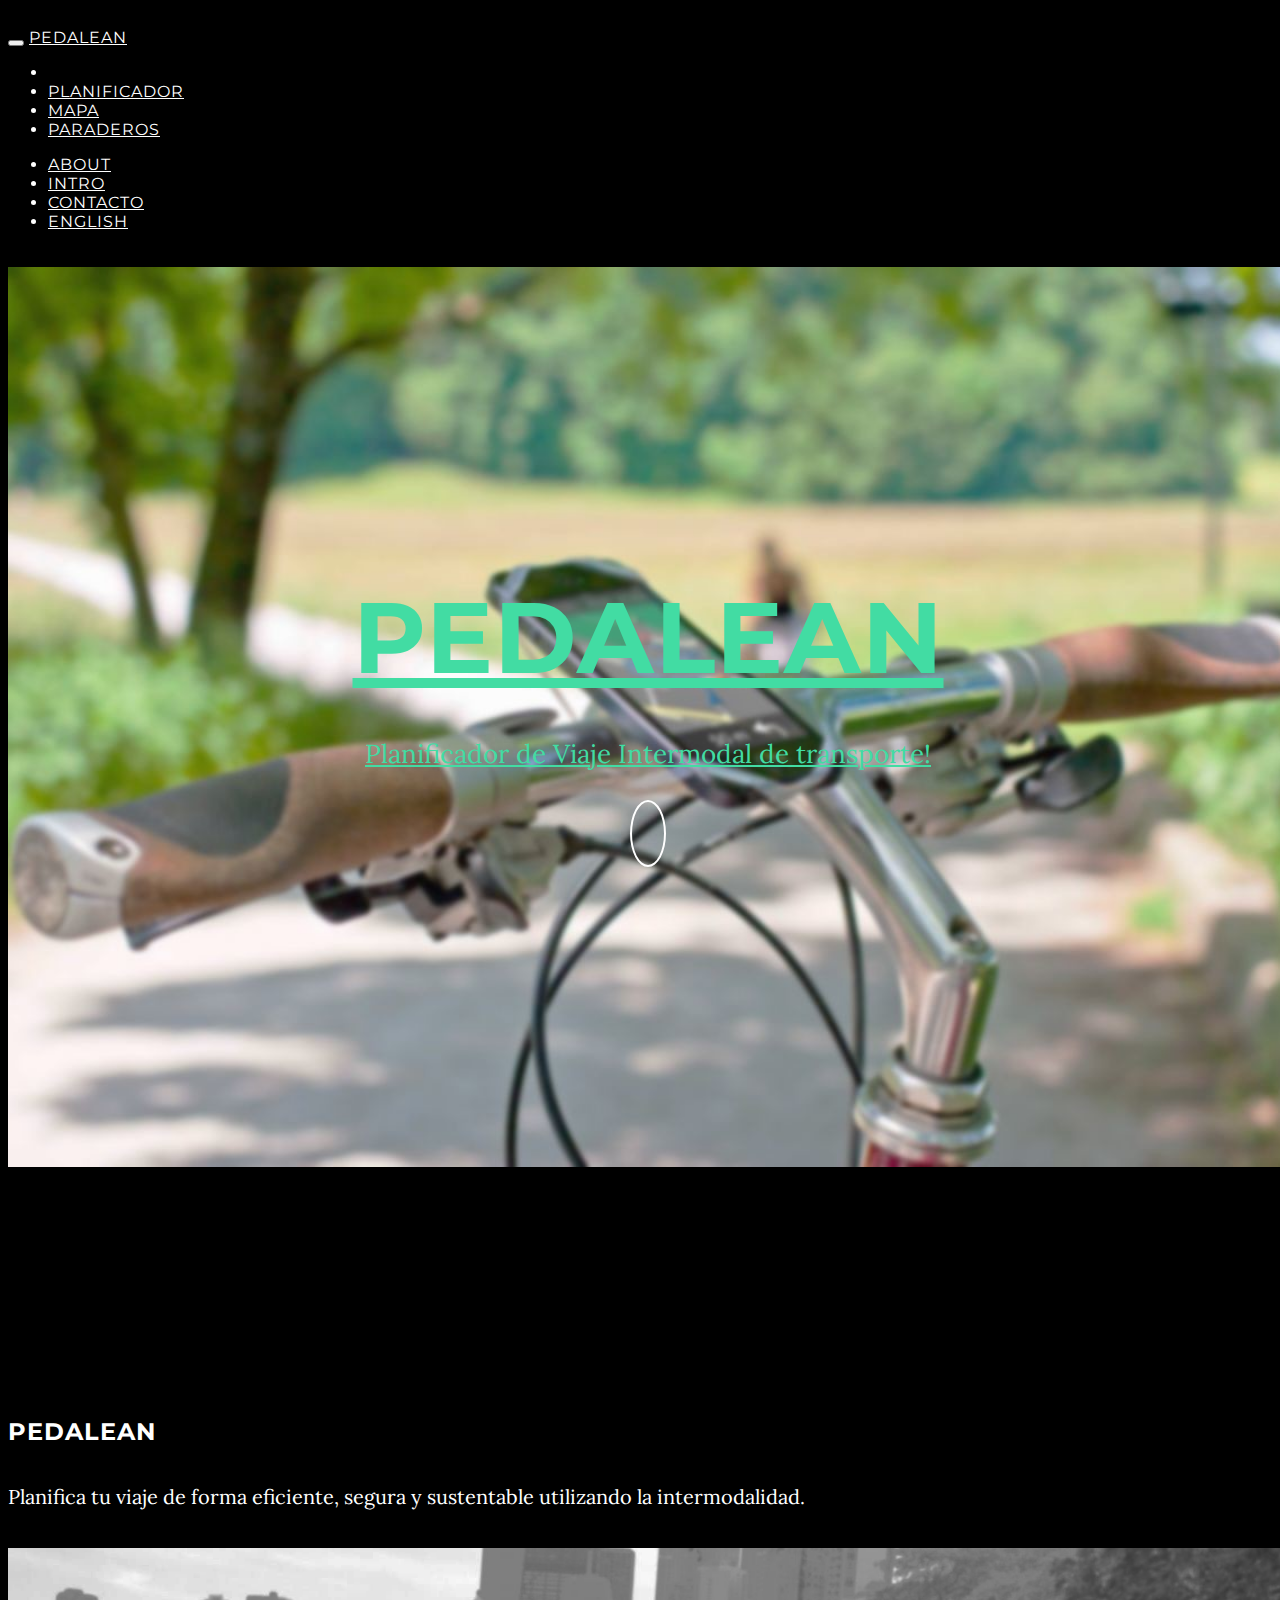
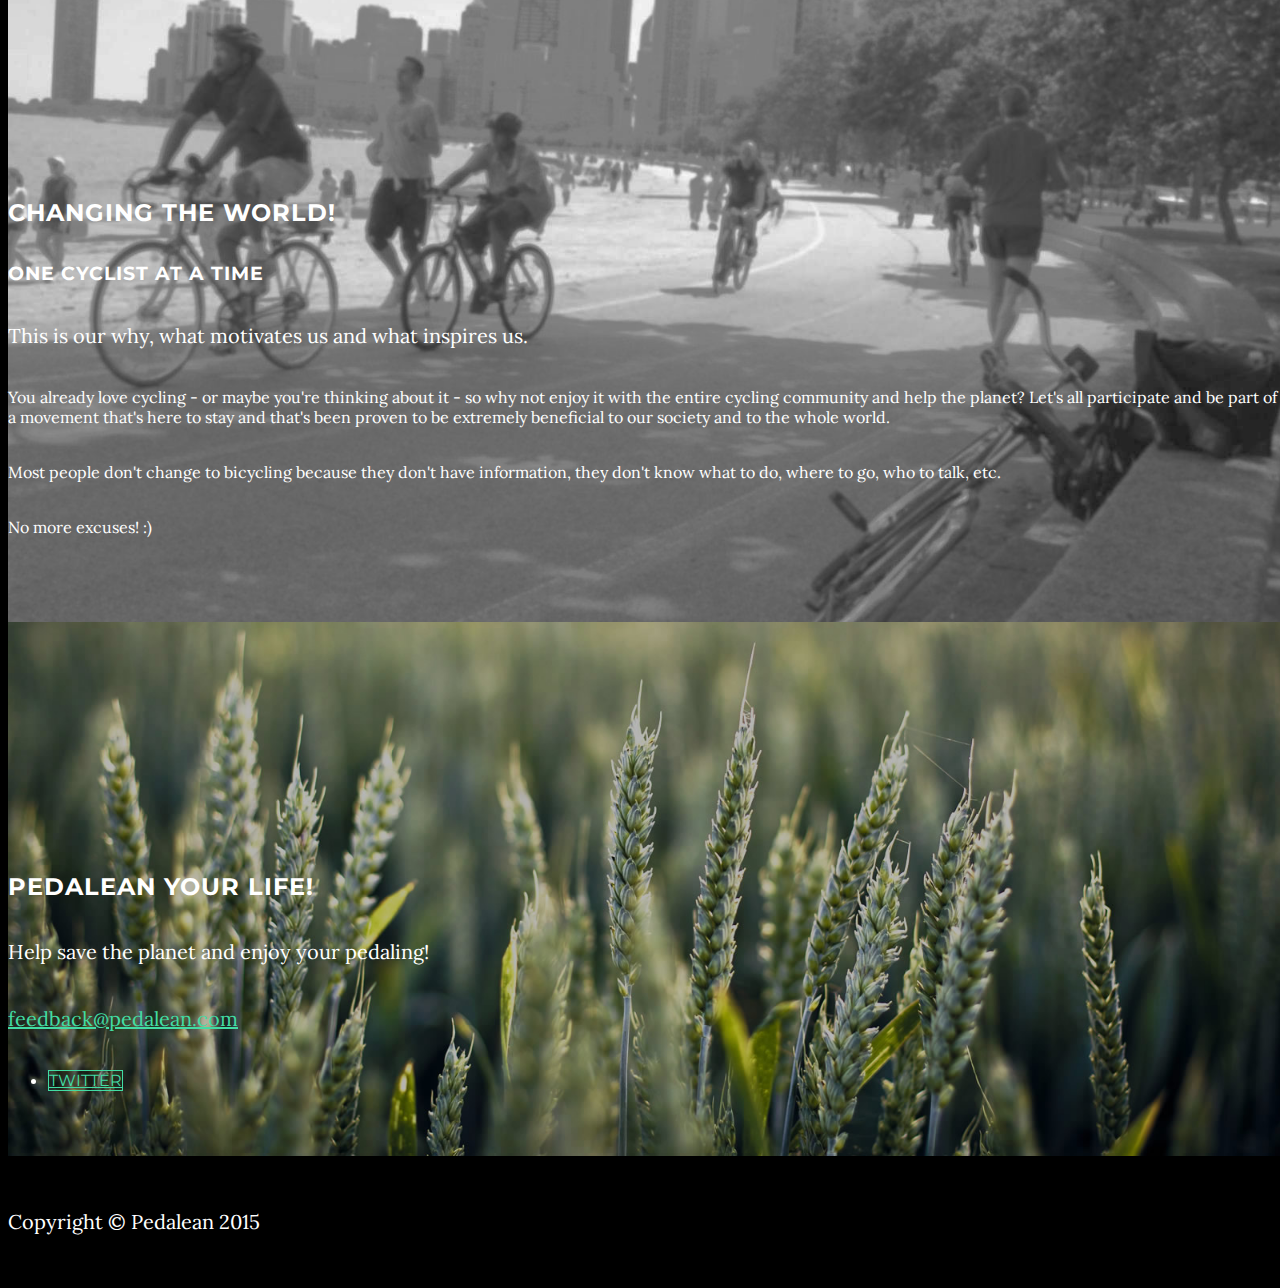
==== commit 547344f1: "Update index.html" ====
--- a/index.html
+++ b/index.html
@@ -97,16 +97,16 @@
                 </ul>
                 <ul class="nav navbar-nav">
                     <li>
+                        <a class="page-scroll" href="#about">About</a>
+                    </li>
+                    <li>
+                        <a class="page-scroll" href="#intro">Intro</a>
+                    </li>
+                    <li>
+                        <a class="page-scroll" href="#contact">Contacto</a>
+                    </li>
+                    <li>
                         <a class="page-scroll" href="/en/">English</a>
-                    </li>
-                    <li>
-                        <a class="page-scroll" href="#about">About</a>
-                    </li>
-                    <li>
-                        <a class="page-scroll" href="#intro">Intro</a>
-                    </li>
-                    <li>
-                        <a class="page-scroll" href="#contact">Contacto</a>
                     </li>
                 </ul>
             </div>
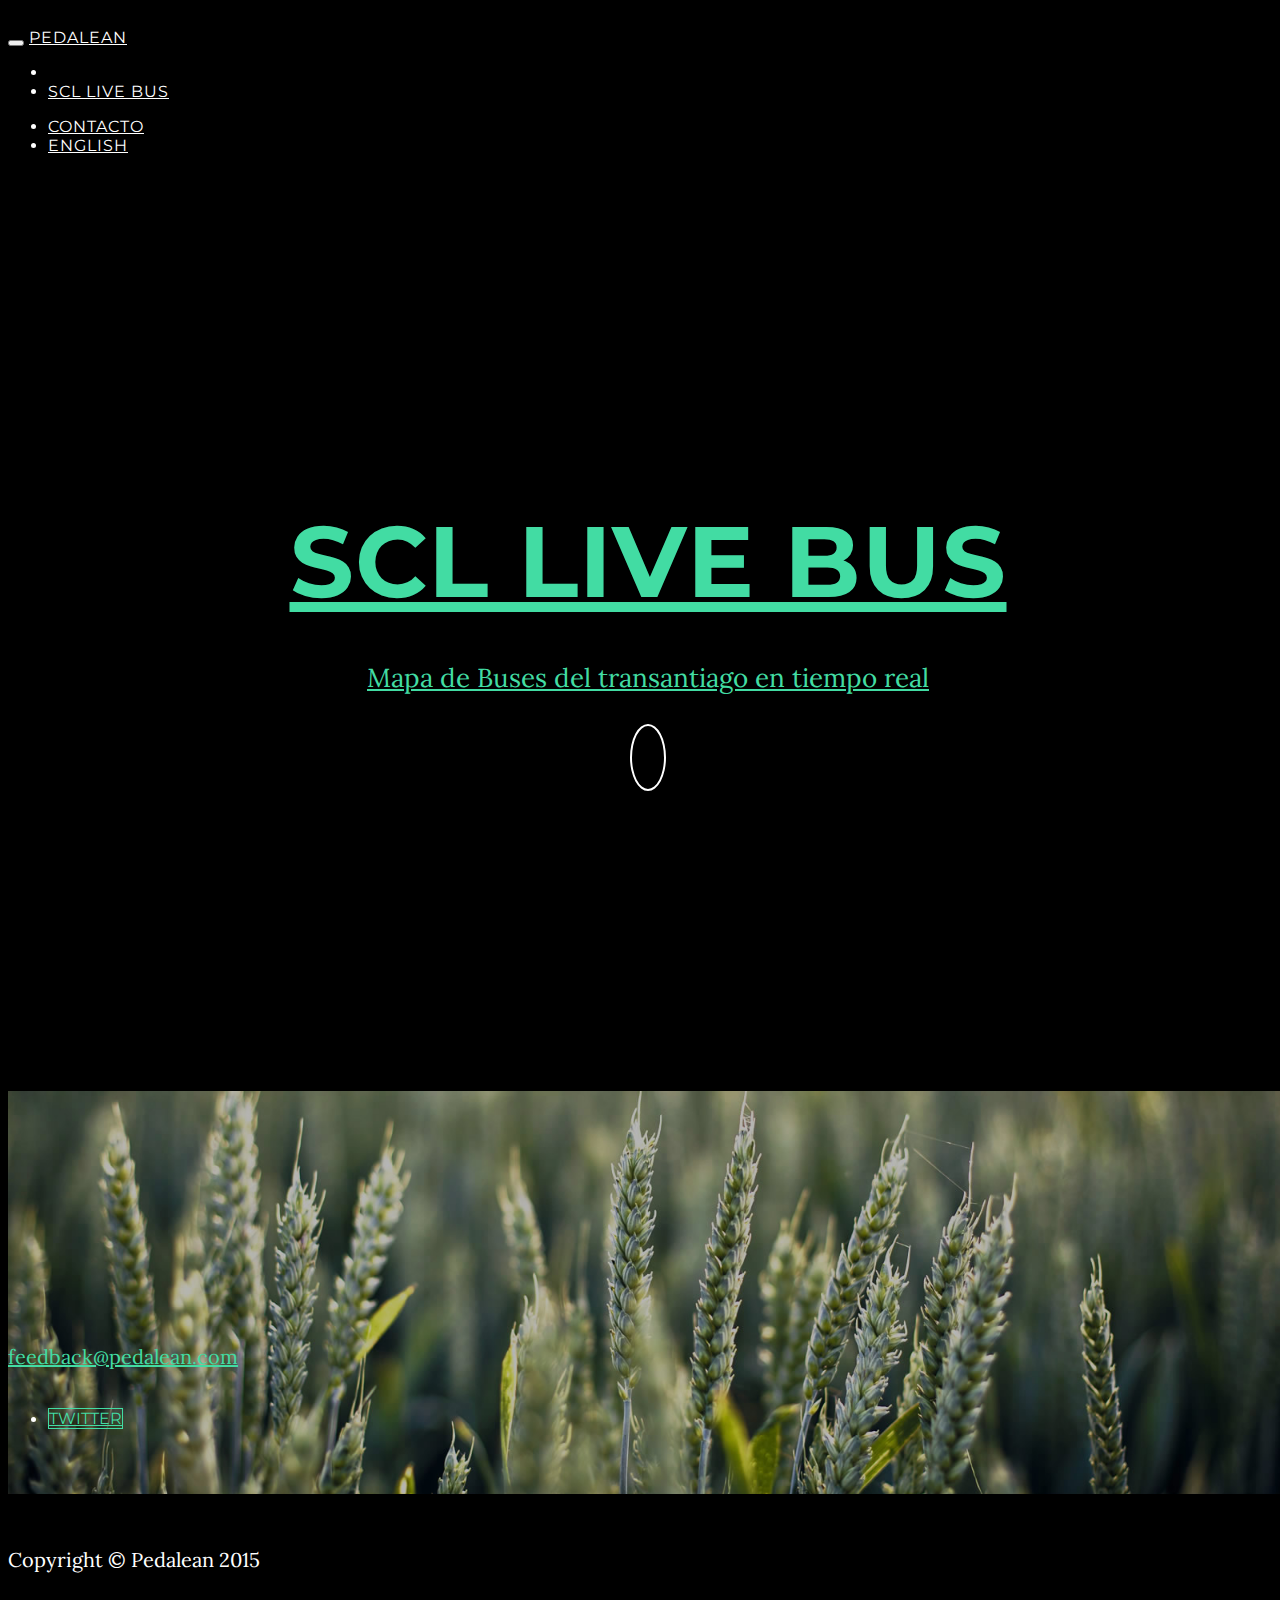
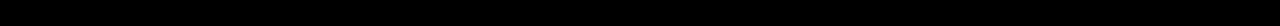
==== commit f5972b82: "only scl live bus" ====
--- a/index.html
+++ b/index.html
@@ -14,7 +14,7 @@
 
     <link rel="canonical" href="http://signup.pedalean.com/" />
     <meta property="og:type" content="website" />
-    <meta property="og:title" content="Pedalean | Planificador de transporte multimodal" />
+    <meta property="og:title" content="SCL live bus | Mapa de Buses del transantiago en tiempo real" />
     <meta property="og:description" content="Planifica tu viaje, compara alternativas de transporte, y encuentra la manera más sustentable, saludable y barata de viajar" />
     <meta property="og:url" content="http://signup.pedalean.com/" />
     <meta property="og:site_name" content="Pedalean" />
@@ -85,22 +85,11 @@
                     <li class="hidden">
                         <a href="#page-top"></a>
                     </li>
-                    <li>
-                        <a class="page-scroll" href="http://planner.pedalean.com">Planificador</a>
-                    </li>
-                    <li>
-                        <a class="page-scroll" href="http://map.pedalean.com">Mapa</a>
-                    </li>
-                    <li>
-                        <a class="page-scroll" href="http://paraderos.pedalean.com">Paraderos</a>
+                     <li>
+                        <a class="page-scroll" href="http://scllivebus.pedalean.com">SCL live bus</a>
                     </li>
                 </ul>
                 <ul class="nav navbar-nav">
-                    <li>
-                        <a class="page-scroll" href="#about">About</a>
-                    </li>
-                    <li>
-                        <a class="page-scroll" href="#intro">Intro</a>
                     </li>
                     <li>
                         <a class="page-scroll" href="#contact">Contacto</a>
@@ -122,13 +111,13 @@
                 <div class="row">
                     <div class="col-md-8 col-md-offset-2">
                         <h1 class="brand-heading">
-                            <a href="http://planner.pedalean.com">
-                                Pedalean
+                            <a href="http://scllivebus.pedalean.com">
+                                SCL live bus
                             </a>
                         </h1>
                         <p class="intro-text">
-                            <a href="http://planner.pedalean.com">
-                                Planificador de Viaje Intermodal de transporte!
+                            <a href="http://scllivebus.pedalean.com">
+                                Mapa de Buses del transantiago en tiempo real
                             </a>
                         </p>
                         <a href="#about" class="btn btn-circle page-scroll">
@@ -140,46 +129,12 @@
         </div>
     </header>
 
-    <!-- About Section -->
-    <section id="about" class="container content-section text-center">
-        <div class="row">
-            <div class="col-lg-8 col-lg-offset-2">
-                <h2>Pedalean</h2>
-                <p>
-                    Planifica tu viaje de forma eficiente, segura y sustentable utilizando la intermodalidad.
-                </p>
-            </div>
-        </div>
-    </section>
-
-    <!-- Intro Section -->
-    <section id="intro" class="container content-section text-center intro-section">
-        <div class="row">
-            <div class="col-lg-8 col-lg-offset-2">
-                <h2>Changing The World!</h2>
-                <h3>One Cyclist At A Time</h3>
-                <p>
-                    This is our why, what motivates us and what inspires us.
-                <p>
-                </p>
-                    You already love cycling - or maybe you're thinking about it - so why not enjoy it with the entire cycling community and help the planet? Let's all participate and be part of a movement that's here to stay and that's been proven to be extremely beneficial to our society and to the whole world.
-                <p>
-                </p>
-                    Most people don't change to bicycling because they don't have information, they don't know what to do, where to go, who to talk, etc.
-                <p>
-                </p>
-                    No more excuses! :)
-                </p>
-            </div>
-        </div>
-    </section>
-
     <!-- Contact Section -->
     <section id="contact" class="container content-section text-center contact-section">
         <div class="row">
             <div class="col-lg-8 col-lg-offset-2">
-                <h2>Pedalean Your Life!</h2>
-                <p>Help save the planet and enjoy your pedaling!</p>
+<!--                 <h2>Pedalean Your Life!</h2>
+                <p>Help save the planet and enjoy your pedaling!</p> -->
                 <p><a href="mailto:feedback@pedalean.com">feedback@pedalean.com</a>
                 </p>
                 <ul class="list-inline banner-social-buttons">
--- a/css/grayscale.css
+++ b/css/grayscale.css
@@ -147,7 +147,7 @@
     padding: 100px 0;
     text-align: center;
     color: #fff;
-    background: url(../img/intro-bg.jpg) no-repeat bottom center scroll;
+    /*background: url(../img/intro-bg.jpg) no-repeat bottom center scroll;*/
     background-color: #000;
     -webkit-background-size: cover;
     -moz-background-size: cover;
